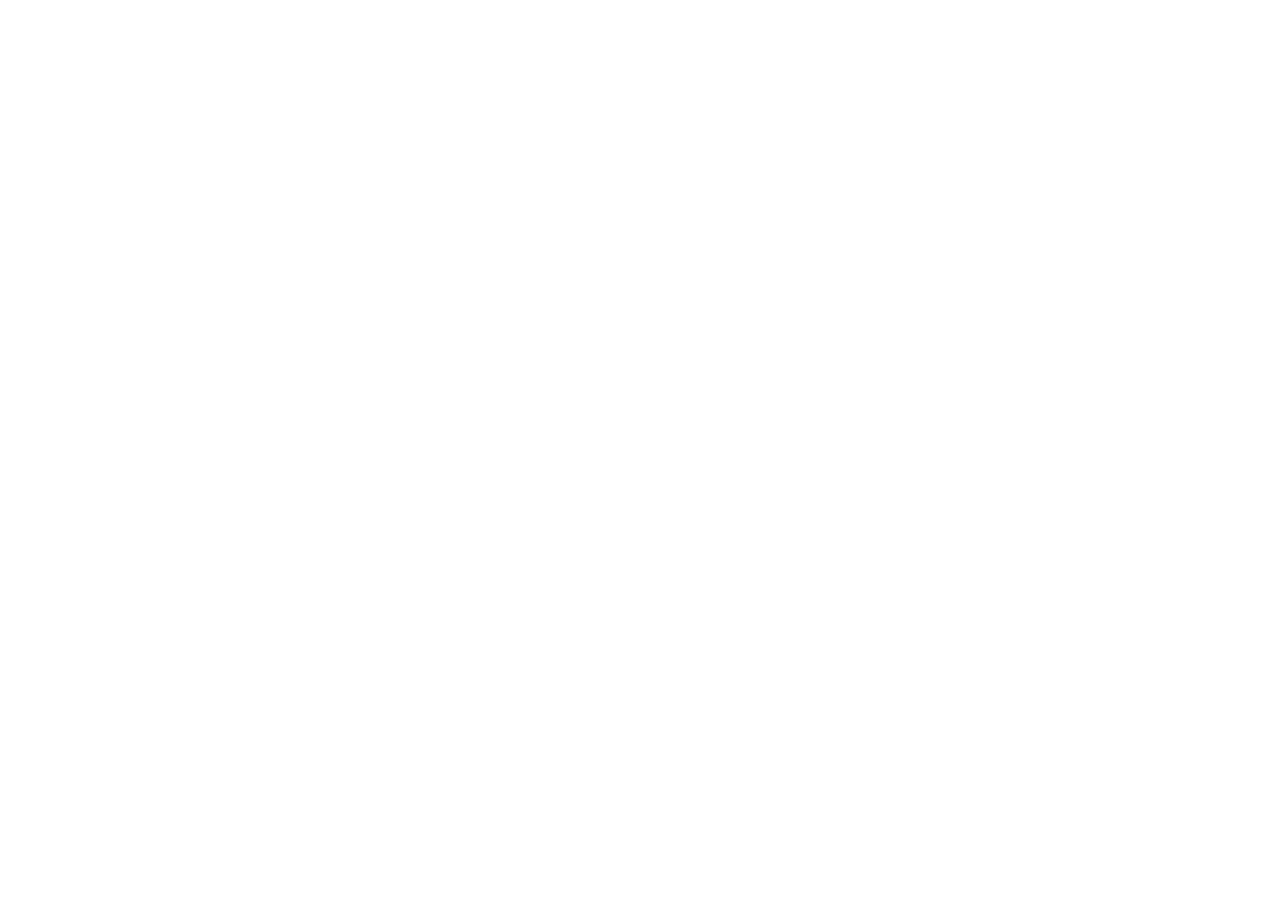
==== index.html @ 999efe9c "first commit" ====
<!DOCTYPE html>
<html lang="en">
<head>
    <meta charset="UTF-8">
    <meta http-equiv="X-UA-Compatible" content="IE=edge">
    <meta name="viewport" content="width=device-width, initial-scale=1.0">
    <link rel="stylesheet" href="style.css">
    <title>Coutries-API</title>
</head>
<body>
    
    
    <script src="./script.js"></script>
</body>
</html>
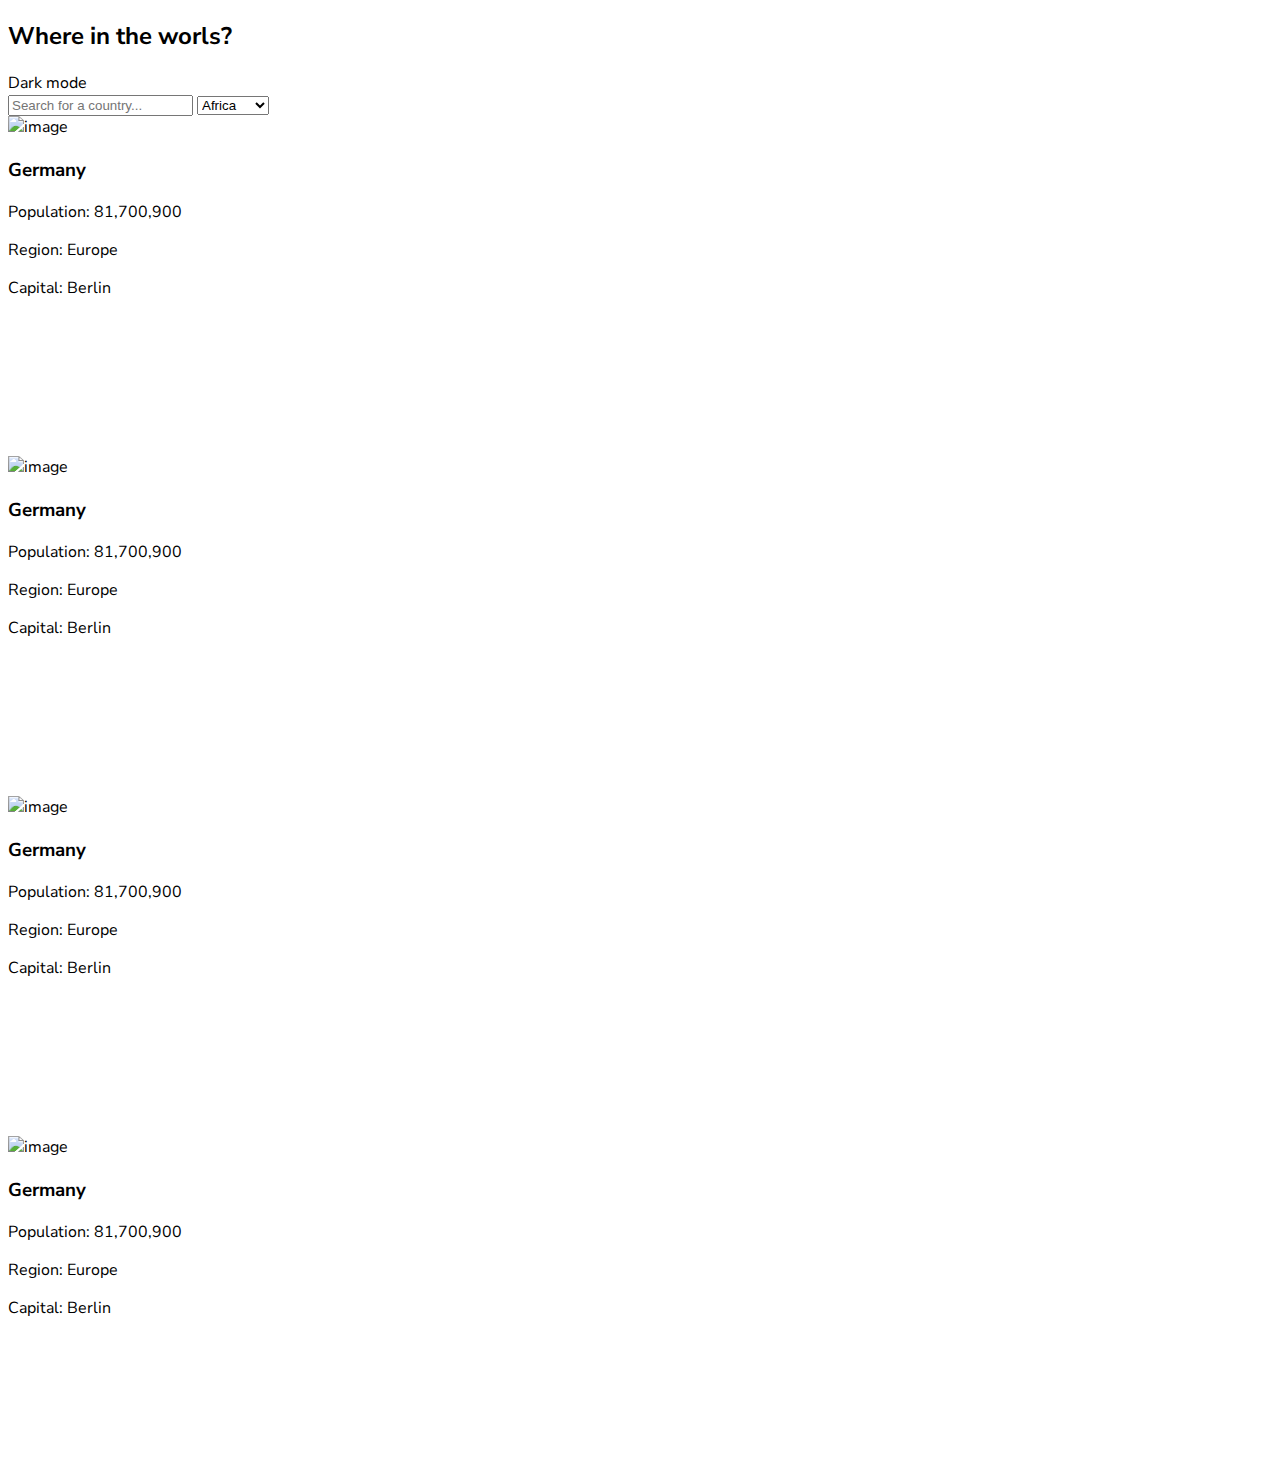
==== commit c41bddeb: "setting html" ====
--- a/index.html
+++ b/index.html
@@ -1,15 +1,85 @@
 <!DOCTYPE html>
 <html lang="en">
+
 <head>
     <meta charset="UTF-8">
     <meta http-equiv="X-UA-Compatible" content="IE=edge">
     <meta name="viewport" content="width=device-width, initial-scale=1.0">
+    <link href="https://fonts.googleapis.com/css2?family=Nunito+Sans:wght@300;600;800&display=swap" rel="stylesheet">
+    <link rel="stylesheet" href="https://cdnjs.cloudflare.com/ajax/libs/font-awesome/6.0.0-beta2/css/all.min.css"
+        integrity="sha512-YWzhKL2whUzgiheMoBFwW8CKV4qpHQAEuvilg9FAn5VJUDwKZZxkJNuGM4XkWuk94WCrrwslk8yWNGmY1EduTA=="
+        crossorigin="anonymous" referrerpolicy="no-referrer" />
+    <link rel="shortcut icon" href="#" type="image/x-icon">
     <link rel="stylesheet" href="style.css">
     <title>Coutries-API</title>
 </head>
+
 <body>
-    
-    
+    <header class="header">
+        <h2 class="logo">Where in the worls?</h2>
+        <div class="dark-mode-container">
+            <i class="far fa-moon light-moon"></i>
+            <i class="fas fa-moon dark-moon"></i>
+            <a>Dark mode</a>
+        </div>
+    </header>
+    <main>
+        <div class="inputs-container">
+            <i class="fas fa-search"></i>
+            <input id="input" type="text" placeholder="Search for a country...">
+            <select id="input-regions" name="regions" required>
+                <!-- <option value="" default selected>Filter by region</option> -->
+                <option value="africa">Africa</option>
+                <option value="america">America</option>
+                <option value="asia">Asia</option>
+                <option value="europe">Europe</option>
+                <option value="oceania">Oceania</option>
+            </select>
+        </div>
+        <div class="country-cards-container">
+            <div class="card">
+                <img src="https://images.pexels.com/photos/109629/pexels-photo-109629.jpeg?auto=compress&cs=tinysrgb&dpr=2&h=750&w=1260"
+                    alt="image">
+                <div class="country-info">
+                    <h3>Germany</h3>
+                    <p>Population: 81,700,900</p>
+                    <p>Region: Europe</p>
+                    <p>Capital: Berlin</p>
+                </div>
+            </div>
+            <div class="card">
+                <img src="https://images.pexels.com/photos/1202723/pexels-photo-1202723.jpeg?auto=compress&cs=tinysrgb&dpr=2&h=750&w=1260"
+                    alt="image">
+                <div class="country-info">
+                    <h3>Germany</h3>
+                    <p>Population: 81,700,900</p>
+                    <p>Region: Europe</p>
+                    <p>Capital: Berlin</p>
+                </div>
+            </div>
+            <div class="card">
+                <img src="https://images.pexels.com/photos/54097/spain-flag-flutter-spanish-54097.jpeg?auto=compress&cs=tinysrgb&dpr=2&h=750&w=1260"
+                    alt="image">
+                <div class="country-info">
+                    <h3>Germany</h3>
+                    <p>Population: 81,700,900</p>
+                    <p>Region: Europe</p>
+                    <p>Capital: Berlin</p>
+                </div>
+            </div>
+            <div class="card">
+                <img src="https://images.pexels.com/photos/109629/pexels-photo-109629.jpeg?auto=compress&cs=tinysrgb&dpr=2&h=750&w=1260"
+                    alt="image">
+                <div class="country-info">
+                    <h3>Germany</h3>
+                    <p>Population: 81,700,900</p>
+                    <p>Region: Europe</p>
+                    <p>Capital: Berlin</p>
+                </div>
+            </div>
+        </div>
+    </main>
     <script src="./script.js"></script>
 </body>
+
 </html>--- a/style.css
+++ b/style.css
@@ -0,0 +1,14 @@
+body {
+    font-family: 'Nunito Sans', sans-serif;
+}
+.dark-moon {
+    display: none;
+}
+.card {
+    width: 265px;
+    height: 340px;
+}
+.card img {
+    width: 100%;
+    height: 160px;
+}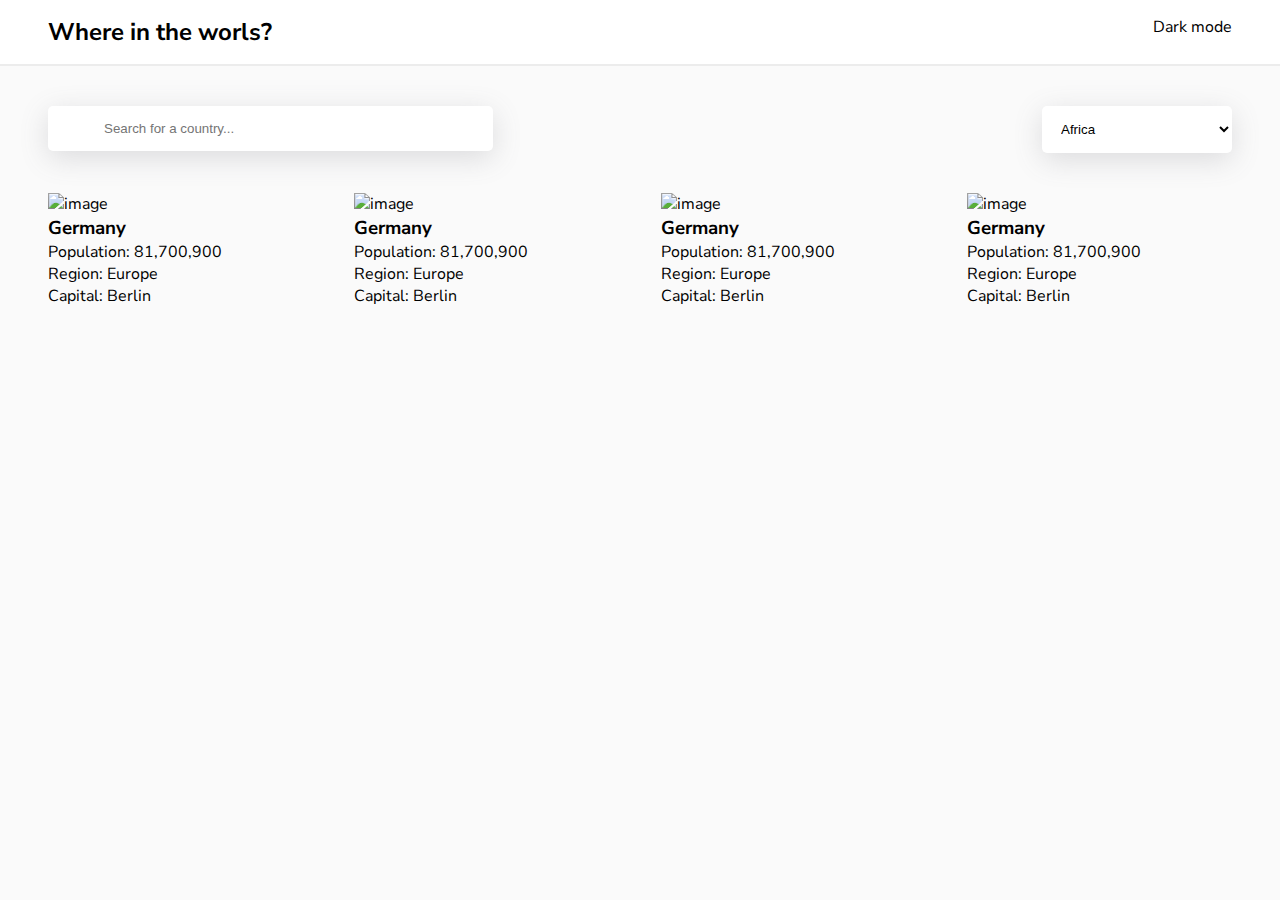
==== commit 1b7c5adf: "styles" ====
--- a/index.html
+++ b/index.html
@@ -25,8 +25,10 @@
     </header>
     <main>
         <div class="inputs-container">
-            <i class="fas fa-search"></i>
-            <input id="input" type="text" placeholder="Search for a country...">
+            <div class="search-box">
+                <i class="fas fa-search"></i>
+                <input id="input" type="text" placeholder="Search for a country...">
+            </div>
             <select id="input-regions" name="regions" required>
                 <!-- <option value="" default selected>Filter by region</option> -->
                 <option value="africa">Africa</option>
--- a/style.css
+++ b/style.css
@@ -1,5 +1,57 @@
+* {
+    margin: 0;
+    padding: 0;
+    box-sizing: border-box;
+}
+html {
+    --Very-Light-Gray: hsl(0, 0%, 98%); /*Light Mode Bg*/
+    --White: hsl(0, 0%, 100%); /*Dark Mode Text & Light Mode Elements*/
+    --Dark-Gray : hsl(0, 0%, 52%); /*Light Mode Input*/
+}
 body {
     font-family: 'Nunito Sans', sans-serif;
+    background: var(--Very-Light-Gray);
+}
+
+.header {
+    display: flex;
+    justify-content: space-between;
+    padding: 1rem 3rem;
+    background: var(--White);
+    border-bottom: 2px solid rgba(0, 0, 0, 0.075);
+}
+
+.inputs-container {
+    display: flex;
+    justify-content: space-between;
+    padding: 2.5rem 0rem;
+}
+.inputs-container .fa-search {
+    position: absolute;
+    top: 32%;
+    left: 4%;
+    color: var(--Dark-Gray);
+    cursor: pointer;
+}
+.search-box {
+    position: relative;
+}
+#input, #input-regions {
+    padding: 15px;
+    background: var(--White);
+    border: none;
+    box-shadow: rgba(100, 100, 111, 0.2) 0px 7px 29px 0px;
+    border-radius: 5px;
+}
+#input {
+    padding-left: 3.5rem;
+    width: 445px;
+}
+#input-regions {
+    width: 190px;
+}
+main {
+    padding: 0rem 3rem;
 }
 .dark-moon {
     display: none;
@@ -11,4 +63,11 @@
 .card img {
     width: 100%;
     height: 160px;
+}
+
+.country-cards-container {
+    display: flex;
+    justify-content: space-between;
+    flex-wrap: wrap;
+    
 }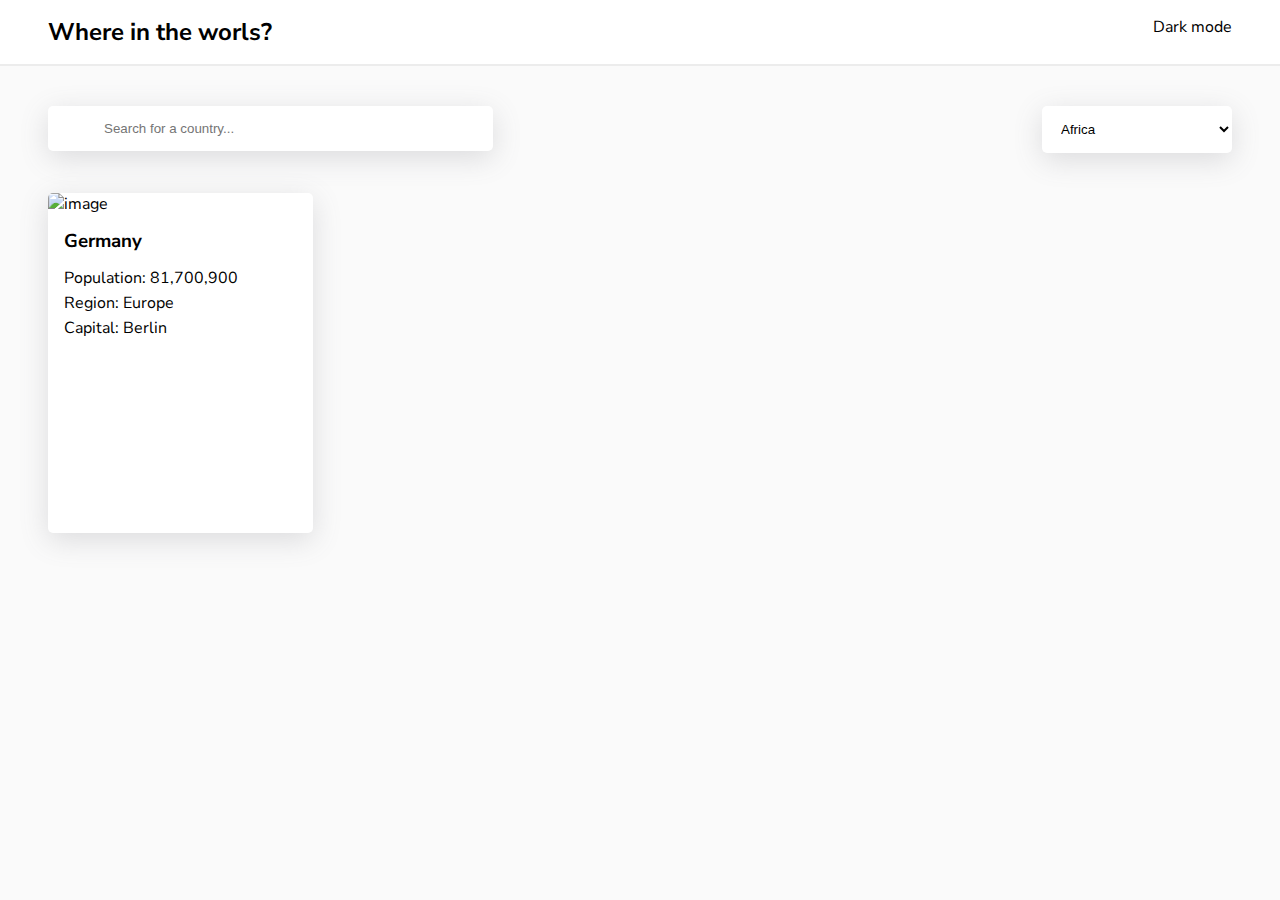
==== commit a8545c3b: "styles" ====
--- a/index.html
+++ b/index.html
@@ -49,36 +49,6 @@
                     <p>Capital: Berlin</p>
                 </div>
             </div>
-            <div class="card">
-                <img src="https://images.pexels.com/photos/1202723/pexels-photo-1202723.jpeg?auto=compress&cs=tinysrgb&dpr=2&h=750&w=1260"
-                    alt="image">
-                <div class="country-info">
-                    <h3>Germany</h3>
-                    <p>Population: 81,700,900</p>
-                    <p>Region: Europe</p>
-                    <p>Capital: Berlin</p>
-                </div>
-            </div>
-            <div class="card">
-                <img src="https://images.pexels.com/photos/54097/spain-flag-flutter-spanish-54097.jpeg?auto=compress&cs=tinysrgb&dpr=2&h=750&w=1260"
-                    alt="image">
-                <div class="country-info">
-                    <h3>Germany</h3>
-                    <p>Population: 81,700,900</p>
-                    <p>Region: Europe</p>
-                    <p>Capital: Berlin</p>
-                </div>
-            </div>
-            <div class="card">
-                <img src="https://images.pexels.com/photos/109629/pexels-photo-109629.jpeg?auto=compress&cs=tinysrgb&dpr=2&h=750&w=1260"
-                    alt="image">
-                <div class="country-info">
-                    <h3>Germany</h3>
-                    <p>Population: 81,700,900</p>
-                    <p>Region: Europe</p>
-                    <p>Capital: Berlin</p>
-                </div>
-            </div>
         </div>
     </main>
     <script src="./script.js"></script>
--- a/style.css
+++ b/style.css
@@ -4,9 +4,12 @@
     box-sizing: border-box;
 }
 html {
-    --Very-Light-Gray: hsl(0, 0%, 98%); /*Light Mode Bg*/
-    --White: hsl(0, 0%, 100%); /*Dark Mode Text & Light Mode Elements*/
-    --Dark-Gray : hsl(0, 0%, 52%); /*Light Mode Input*/
+    --Dark-Blue: hsl(209, 23%, 22%);         /*Dark Mode Elements*/
+    --Very-Dark-Blue: hsl(207, 26%, 17%);    /*Dark Mode Background*/
+    --Very-Dark-Blue-Text: hsl(200, 15%, 8%);/*Light Mode Text*/
+    --Dark-Gray : hsl(0, 0%, 52%);           /*Light Mode Input*/
+    --Very-Light-Gray: hsl(0, 0%, 98%);      /*Light Mode Bg*/
+    --White: hsl(0, 0%, 100%);               /*Dark Mode Text & Light Mode Elements*/
 }
 body {
     font-family: 'Nunito Sans', sans-serif;
@@ -20,11 +23,24 @@
     background: var(--White);
     border-bottom: 2px solid rgba(0, 0, 0, 0.075);
 }
+.dark-mode-container {
+    cursor: pointer;
+}
+.dark-moon {
+    display: none;
+}
 
+/*INPUT SECTION*/
+main {
+    padding: 0rem 3rem;
+}
 .inputs-container {
     display: flex;
     justify-content: space-between;
     padding: 2.5rem 0rem;
+}
+.search-box {
+    position: relative;
 }
 .inputs-container .fa-search {
     position: absolute;
@@ -33,9 +49,7 @@
     color: var(--Dark-Gray);
     cursor: pointer;
 }
-.search-box {
-    position: relative;
-}
+
 #input, #input-regions {
     padding: 15px;
     background: var(--White);
@@ -50,24 +64,35 @@
 #input-regions {
     width: 190px;
 }
-main {
-    padding: 0rem 3rem;
-}
-.dark-moon {
-    display: none;
+
+/*CARDS SECTION*/
+.country-cards-container {
+    display: flex;
+    justify-content: space-between;
+    flex-wrap: wrap;
 }
 .card {
     width: 265px;
     height: 340px;
+    border-radius: 5px;
+    box-shadow: rgba(100, 100, 111, 0.2) 0px 7px 29px 0px;
+    background: var(--White);
+    margin-bottom: 4rem;
+    cursor: pointer;
 }
 .card img {
+    border-top-left-radius: 5px;
+    border-top-right-radius: 5px;
     width: 100%;
     height: 160px;
+    object-fit: cover;
 }
-
-.country-cards-container {
-    display: flex;
-    justify-content: space-between;
-    flex-wrap: wrap;
-    
+.country-info {
+    padding: .80rem 1rem;
+}
+.country-info h3 {
+    margin-bottom: .80rem;
+}
+.country-info p:not(:last-child) {
+    margin-bottom: .20rem;
 }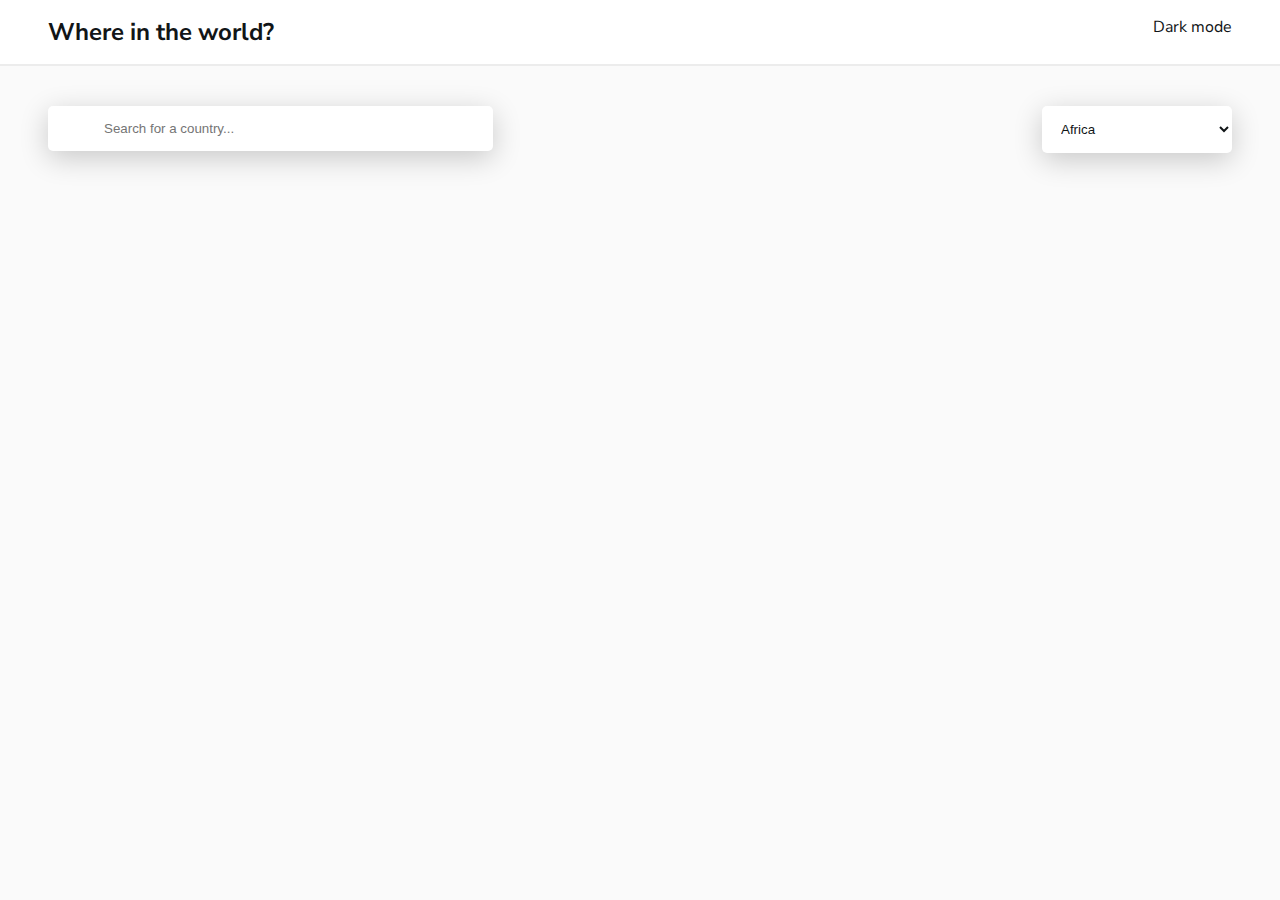
==== commit 47c0135c: "get data API" ====
--- a/index.html
+++ b/index.html
@@ -16,7 +16,7 @@
 
 <body>
     <header class="header">
-        <h2 class="logo">Where in the worls?</h2>
+        <h2 class="logo">Where in the world?</h2>
         <div class="dark-mode-container">
             <i class="far fa-moon light-moon"></i>
             <i class="fas fa-moon dark-moon"></i>
@@ -39,16 +39,9 @@
             </select>
         </div>
         <div class="country-cards-container">
-            <div class="card">
-                <img src="https://images.pexels.com/photos/109629/pexels-photo-109629.jpeg?auto=compress&cs=tinysrgb&dpr=2&h=750&w=1260"
-                    alt="image">
-                <div class="country-info">
-                    <h3>Germany</h3>
-                    <p>Population: 81,700,900</p>
-                    <p>Region: Europe</p>
-                    <p>Capital: Berlin</p>
-                </div>
-            </div>
+            <!-- <div class="card">
+                
+            </div> -->
         </div>
     </main>
     <script src="./script.js"></script>
--- a/style.css
+++ b/style.css
@@ -3,17 +3,18 @@
     padding: 0;
     box-sizing: border-box;
 }
-html {
-    --Dark-Blue: hsl(209, 23%, 22%);         /*Dark Mode Elements*/
-    --Very-Dark-Blue: hsl(207, 26%, 17%);    /*Dark Mode Background*/
-    --Very-Dark-Blue-Text: hsl(200, 15%, 8%);/*Light Mode Text*/
-    --Dark-Gray : hsl(0, 0%, 52%);           /*Light Mode Input*/
-    --Very-Light-Gray: hsl(0, 0%, 98%);      /*Light Mode Bg*/
-    --White: hsl(0, 0%, 100%);               /*Dark Mode Text & Light Mode Elements*/
-}
 body {
+    --Very-Dark-Blue-Text: hsl(200, 15%, 8%);
+    --Very-Light-Gray: hsl(0, 0%, 98%);      
+    --White: hsl(0, 0%, 100%);
+
     font-family: 'Nunito Sans', sans-serif;
     background: var(--Very-Light-Gray);
+}
+body.dark-mode {
+    --Very-Light-Gray: hsl(207, 26%, 17%);
+    --Very-Dark-Blue-Text: hsl(0, 0%, 100%);
+    --White: hsl(209, 23%, 22%); 
 }
 
 .header {
@@ -21,6 +22,7 @@
     justify-content: space-between;
     padding: 1rem 3rem;
     background: var(--White);
+    color: var(--Very-Dark-Blue-Text);
     border-bottom: 2px solid rgba(0, 0, 0, 0.075);
 }
 .dark-mode-container {
@@ -41,12 +43,13 @@
 }
 .search-box {
     position: relative;
+    color: var(--Very-Dark-Blue-Text);
 }
 .inputs-container .fa-search {
     position: absolute;
     top: 32%;
     left: 4%;
-    color: var(--Dark-Gray);
+    color: var(--Very-Dark-Blue-Text);
     cursor: pointer;
 }
 
@@ -54,8 +57,10 @@
     padding: 15px;
     background: var(--White);
     border: none;
-    box-shadow: rgba(100, 100, 111, 0.2) 0px 7px 29px 0px;
+    box-shadow: rgba(0, 0, 0, 0.2) 0px 7px 29px 0px;
     border-radius: 5px;
+    color: var(--Very-Dark-Blue-Text);
+    cursor: pointer;
 }
 #input {
     padding-left: 3.5rem;
@@ -75,8 +80,9 @@
     width: 265px;
     height: 340px;
     border-radius: 5px;
-    box-shadow: rgba(100, 100, 111, 0.2) 0px 7px 29px 0px;
+    box-shadow: rgba(0, 0, 0, 0.2) 0px 7px 29px 0px;
     background: var(--White);
+    color: var(--Very-Dark-Blue-Text);
     margin-bottom: 4rem;
     cursor: pointer;
 }
@@ -92,7 +98,9 @@
 }
 .country-info h3 {
     margin-bottom: .80rem;
+    color: var(--Very-Dark-Blue-Text);
 }
 .country-info p:not(:last-child) {
     margin-bottom: .20rem;
+    color: var(--Very-Dark-Blue-Text);
 }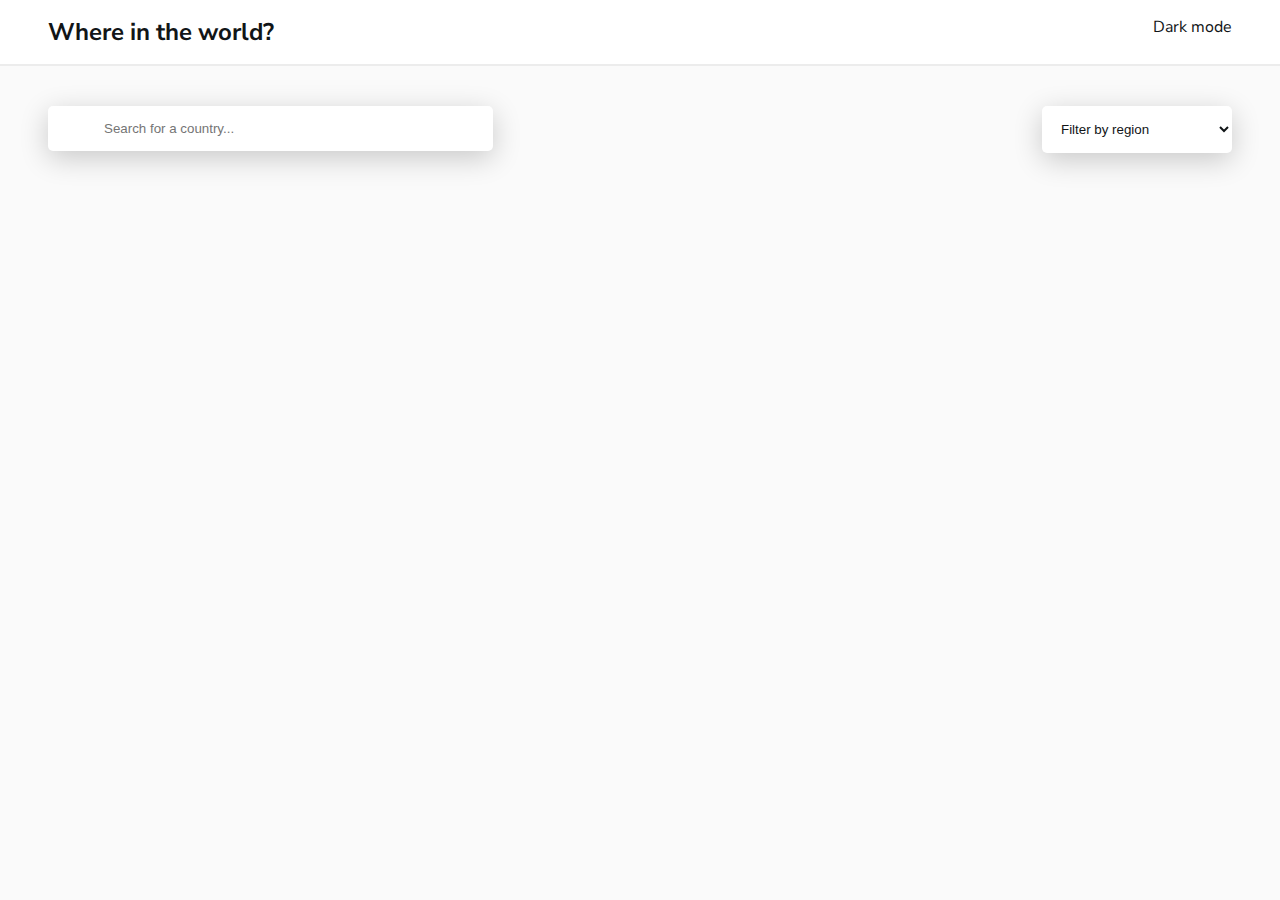
==== commit 94da4afc: "filter select by region" ====
--- a/index.html
+++ b/index.html
@@ -30,12 +30,12 @@
                 <input id="input" type="text" placeholder="Search for a country...">
             </div>
             <select id="input-regions" name="regions" required>
-                <!-- <option value="" default selected>Filter by region</option> -->
-                <option value="africa">Africa</option>
-                <option value="america">America</option>
-                <option value="asia">Asia</option>
-                <option value="europe">Europe</option>
-                <option value="oceania">Oceania</option>
+                <option value="" default selected>Filter by region</option>
+                <option value="Africa">Africa</option>
+                <option value="Americas">America</option>
+                <option value="Asia">Asia</option>
+                <option value="Europe">Europe</option>
+                <option value="Oceania">Oceania</option>
             </select>
         </div>
         <div class="country-cards-container">
--- a/style.css
+++ b/style.css
@@ -78,7 +78,7 @@
 }
 .card {
     width: 265px;
-    height: 340px;
+    height: 350px;
     border-radius: 5px;
     box-shadow: rgba(0, 0, 0, 0.2) 0px 7px 29px 0px;
     background: var(--White);
